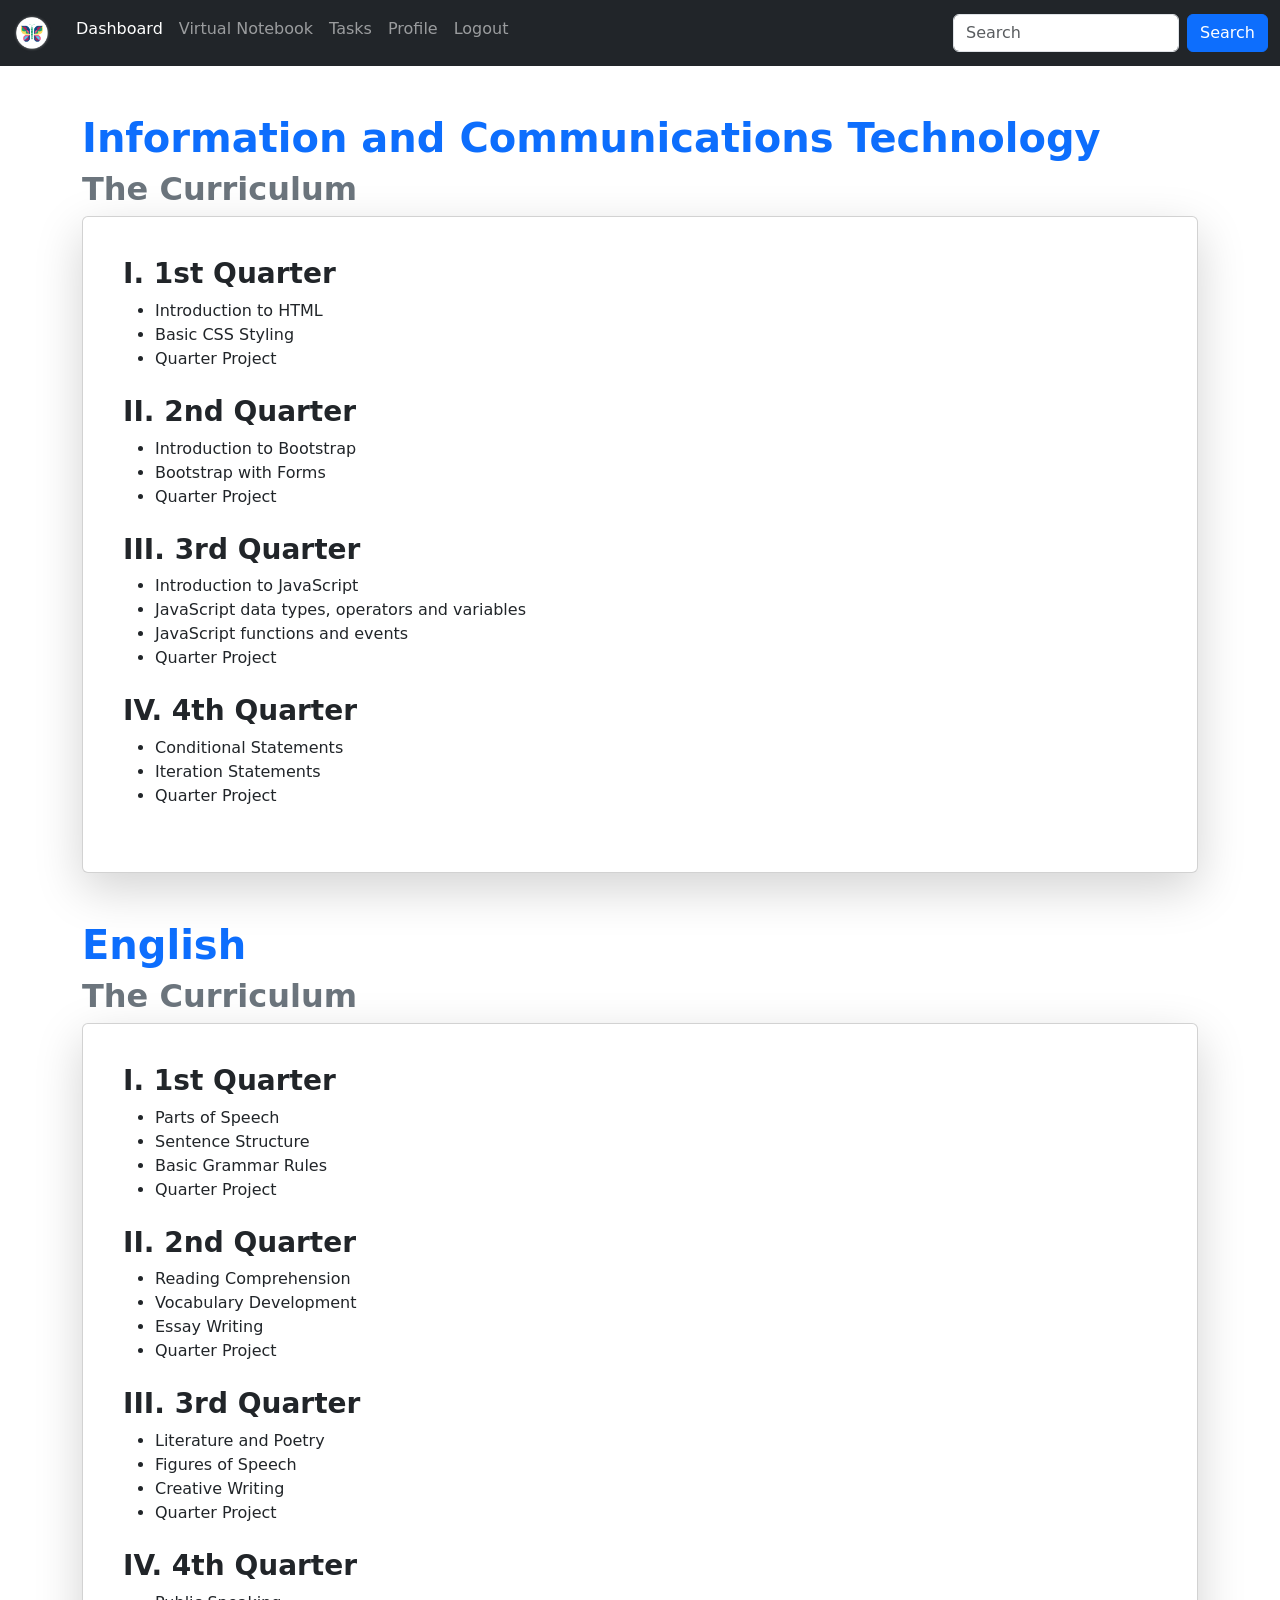
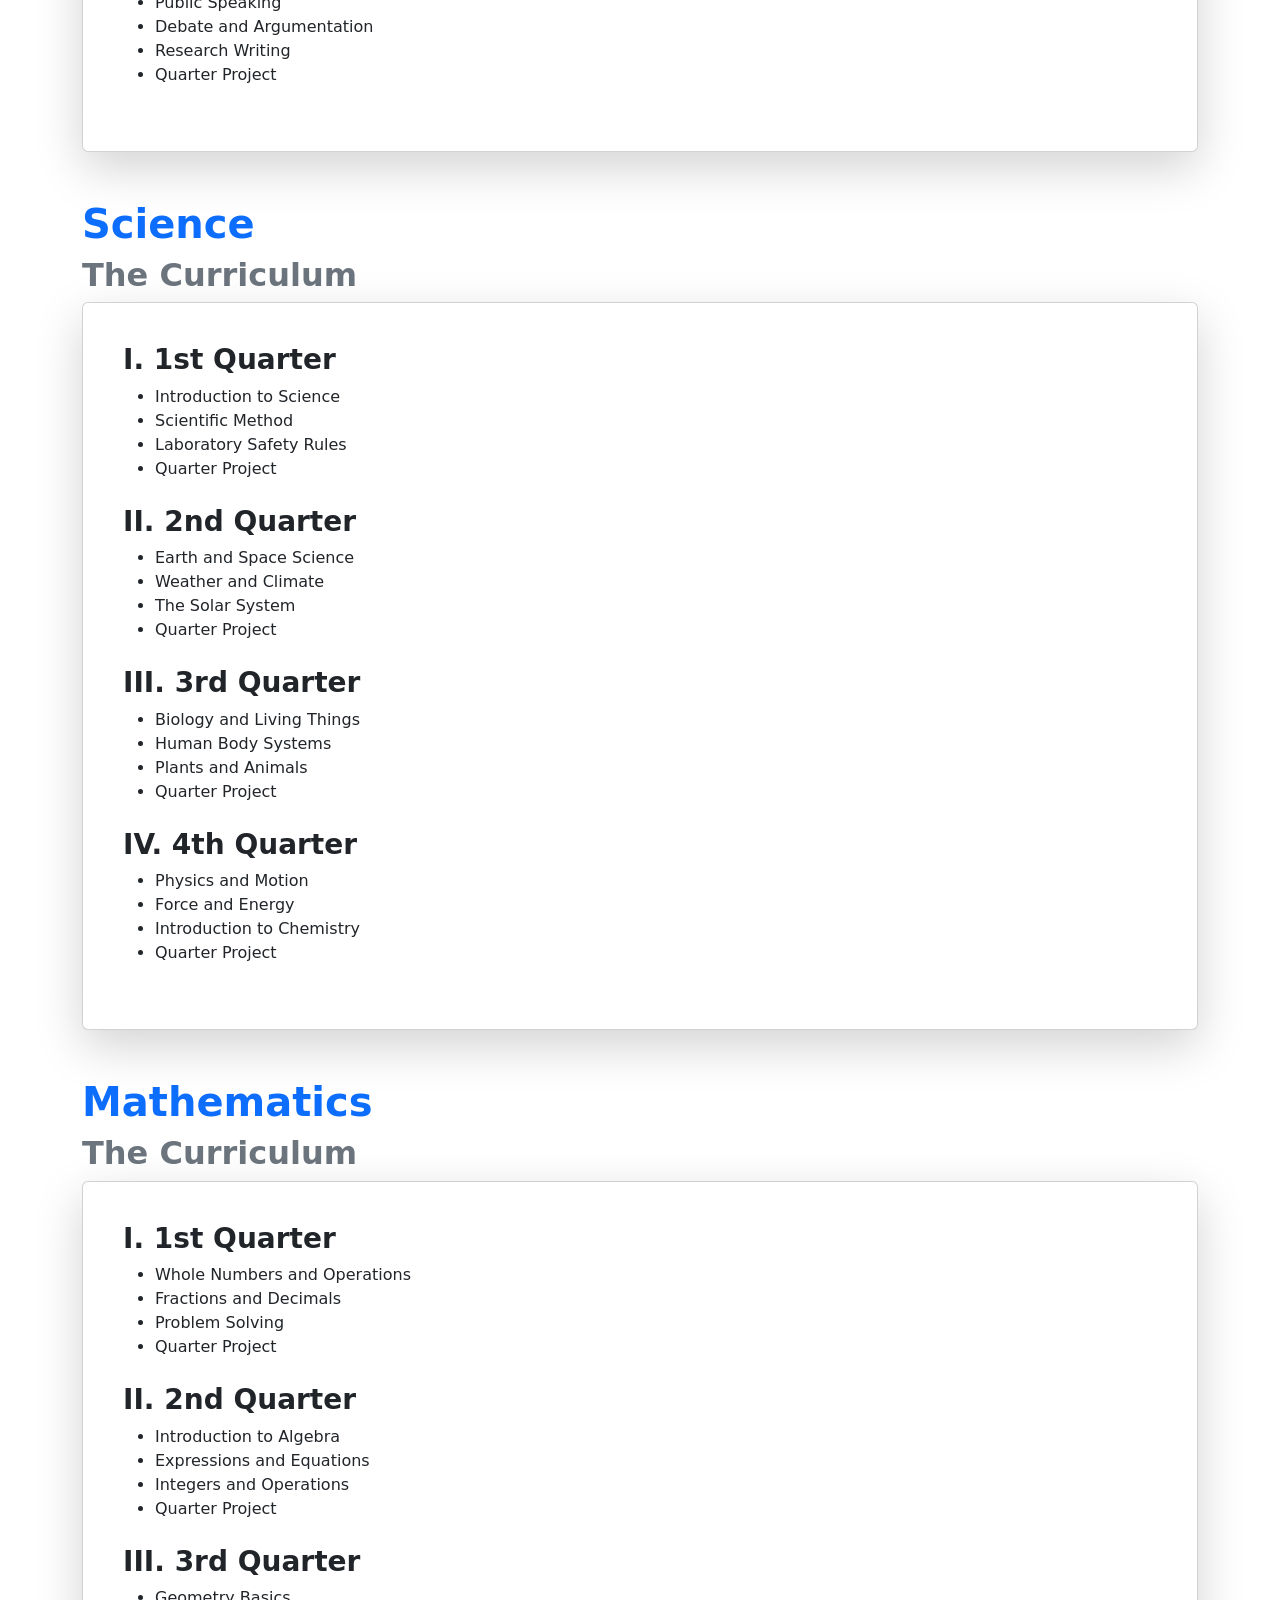
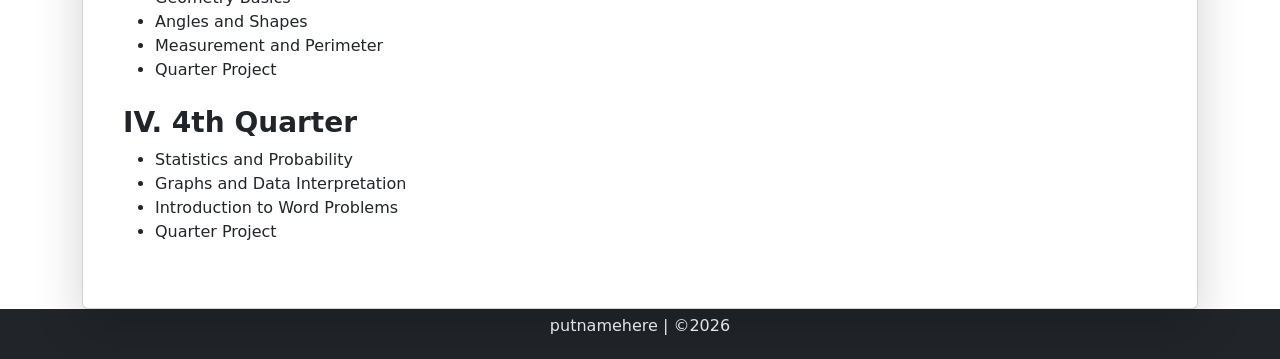
==== dashboard.html @ afe5343e "Rename dashbord.html to dashboard.html" ====
<!DOCTYPE html>
<html lang="en">
<head>
    <meta charset="UTF-8">
    <meta name="viewport" content="width=device-width, initial-scale=1.0">
    <title>Dashboard</title>
    <link href="https://cdn.jsdelivr.net/npm/bootstrap@5.3.8/dist/css/bootstrap.min.css" rel="stylesheet" integrity="sha384-sRIl4kxILFvY47J16cr9ZwB07vP4J8+LH7qKQnuqkuIAvNWLzeN8tE5YBujZqJLB" crossorigin="anonymous">
    <!-- BOOTSTRAP-JS -->
    <script src="https://cdn.jsdelivr.net/npm/bootstrap@5.3.8/dist/js/bootstrap.bundle.min.js" integrity="sha384-HwwvtgBNo3bZJJLYd8oVXjrBZt8cqVSpeBNS5n7C8IVInixGAoxmnlMuBnhbgrkm" crossorigin="anonymous"></script>

    <link rel="stylesheet" type="text/css" href="style.css">
</head>
<body>
    <nav class="navbar navbar-expand-sm navbar-dark bg-dark">
        <div class="container-fluid">
            <a class="navbar-brand" href="#">
                <img src="OBMC LOGO 2024-Circle.png" alt="Logo" style="width:40px;">    
            </a>
            <button class="navbar-toggler" type="button" data-bs-toggle="collapse" data-bs-target="#mynavbar" >
                <span class="navbar-toggler-icon"></span>
            </button>  

       <div class="collapse navbar-collapse" id="navbarNav">
         <ul class="navbar-nav me-auto mb-2 mb-1g-0">
            <li class="nav-item">
                <a class="nav-link active" href="#">Dashboard
                </a>
            </li>
             
            <li>
            <a class="nav-link" href="notebook.html">
                Virtual Notebook
            </a>

            </li>

            <li class="nav-item">
                <a class="nav-link" href="tasks.html">Tasks
                </a>
            </li>
            <li class="nav-item">
                <a class="nav-link" href="profile.html">Profile
                </a>
            </li>

            <li class="nav-item">
                <a class="nav-link" href="index.html">Logout
                </a>
            </li>

         </ul>
         <form class="d-flex">
            <input class="form-control me-2" type="text" placeholder="Search">
            <button class="btn btn-primary" type="submit">Search</button>   
         </form>

    </nav>

    </div>

    <div class="container mt-5">
        <h1 class="text-primary" style="font-weight: bold;">Information and Communications Technology</h1>
        <h2 class="text-secondary" style="font-weight: bold;">The Curriculum</h2>

        <div class="card shadow-lg p-4">
            <div class="card-body">
                <div class="mb-4">
                    <h3>
                    <span style="font-weight: bold;">I. 1st Quarter</span>
                    </h3>
                    <ul>
                    <li>Introduction to HTML</li>
                    <li>Basic CSS Styling</li>
                    <li>Quarter Project</li>
                    </ul>
                </div>

                <div class="mb-4">
                    <h3>
                    <span style="font-weight: bold;">II. 2nd Quarter</span>
                    </h3>
                    <ul>
                    <li>Introduction to Bootstrap</li>
                    <li>Bootstrap with Forms</li>
                    <li>Quarter Project</li>
                    </ul>
                </div>


                <div class="mb-4">
                    <h3>
                    <span style="font-weight: bold;">III. 3rd Quarter</span>
                    </h3>
                    <ul>
                    <li>Introduction to JavaScript</li>
                    <li>JavaScript data types, operators and variables</li>
                    <li>JavaScript functions and events</li>
                    <li>Quarter Project</li>
                    </ul>
                </div>

                <div class="mb-4">
                    <h3>
                    <span style="font-weight: bold;">IV. 4th Quarter</span>
                    </h3>
                    <ul>
                    <li>Conditional Statements</li>
                    <li>Iteration Statements</li>
                    <li>Quarter Project</li>
                    </ul>
                </div>
                </div>
                </div>
                </div>


        <div class="container mt-5">
        <h1 class="text-primary" style="font-weight: bold;">English</h1>
        <h2 class="text-secondary" style="font-weight: bold;">The Curriculum</h2>

        <div class="card shadow-lg p-4">
            <div class="card-body">
                <div class="mb-4">
                    <h3>
                    <span style="font-weight: bold;">I. 1st Quarter</span>
                    </h3>
                    <ul>
                    <li>Parts of Speech</li>
                    <li>Sentence Structure</li>
                    <li>Basic Grammar Rules</li>
                    <li>Quarter Project</li>
                    </ul>
                </div>

                <div class="mb-4">
                    <h3>
                    <span style="font-weight: bold;">II. 2nd Quarter</span>
                    </h3>
                    <ul>
                    <li>Reading Comprehension</li>
                    <li>Vocabulary Development</li>
                    <li>Essay Writing</li>
                    <li>Quarter Project</li>
                    </ul>
                </div>


                <div class="mb-4">
                    <h3>
                    <span style="font-weight: bold;">III. 3rd Quarter</span>
                    </h3>
                    <ul>
                    <li>Literature and Poetry</li>
                    <li>Figures of Speech</li>
                    <li>Creative Writing</li>
                    <li>Quarter Project</li>
                    </ul>
                </div>

                <div class="mb-4">
                    <h3>
                    <span style="font-weight: bold;">IV. 4th Quarter</span>
                    </h3>
                    <ul>
                    <li>Public Speaking</li>
                    <li>Debate and Argumentation</li>
                    <li>Research Writing</li>
                    <li>Quarter Project</li>
                    </ul>
                </div>
                </div>
                </div>
                </div>

        <div class="container mt-5">
        <h1 class="text-primary" style="font-weight: bold;">Science</h1>
        <h2 class="text-secondary" style="font-weight: bold;">The Curriculum</h2>

        <div class="card shadow-lg p-4">
            <div class="card-body">
                <div class="mb-4">
                    <h3>
                    <span style="font-weight: bold;">I. 1st Quarter</span>
                    </h3>
                    <ul>
                    <li>Introduction to Science</li>
                    <li>Scientific Method</li>
                    <li>Laboratory Safety Rules</li>
                    <li>Quarter Project</li>
                    </ul>
                </div>

                <div class="mb-4">
                    <h3>
                    <span style="font-weight: bold;">II. 2nd Quarter</span>
                    </h3>
                    <ul>
                    <li>Earth and Space Science</li>
                    <li>Weather and Climate</li>
                    <li>The Solar System</li>
                    <li>Quarter Project</li>
                    </ul>
                </div>

                
                <div class="mb-4">
                    <h3>
                    <span style="font-weight: bold;">III. 3rd Quarter</span>
                    </h3>
                    <ul>
                    <li>Biology and Living Things</li>
                    <li>Human Body Systems</li>
                    <li>Plants and Animals</li>
                    <li>Quarter Project</li>
                    </ul>
                </div>

                <div class="mb-4">
                    <h3>
                    <span style="font-weight: bold;">IV. 4th Quarter</span>
                    </h3>
                    <ul>
                    <li>Physics and Motion</li>
                    <li>Force and Energy</li>
                    <li>Introduction to Chemistry</li>
                    <li>Quarter Project</li>
                    </ul>
                </div>
                </div>
                </div>
                </div>

        <div class="container mt-5">
        <h1 class="text-primary" style="font-weight: bold;">Mathematics</h1>
        <h2 class="text-secondary" style="font-weight: bold;">The Curriculum</h2>

        <div class="card shadow-lg p-4">
            <div class="card-body">
                <div class="mb-4">
                    <h3>
                    <span style="font-weight: bold;">I. 1st Quarter</span>
                    </h3>
                    <ul>
                    <li>Whole Numbers and Operations</li>
                    <li>Fractions and Decimals</li>
                    <li>Problem Solving</li>
                    <li>Quarter Project</li>
                    </ul>
                </div>

                <div class="mb-4">
                    <h3>
                    <span style="font-weight: bold;">II. 2nd Quarter</span>
                    </h3>
                    <ul>
                    <li>Introduction to Algebra</li>
                    <li>Expressions and Equations</li>
                    <li>Integers and Operations</li>
                    <li>Quarter Project</li>
                    </ul>
                </div>

                
                <div class="mb-4">
                    <h3>
                    <span style="font-weight: bold;">III. 3rd Quarter</span>
                    </h3>
                    <ul>
                    <li>Geometry Basics</li>
                    <li>Angles and Shapes</li>
                    <li>Measurement and Perimeter</li>
                    <li>Quarter Project</li>
                    </ul>
                </div>

                <div class="mb-4">
                    <h3>
                    <span style="font-weight: bold;">IV. 4th Quarter</span>
                    </h3>
                    <ul>
                    <li>Statistics and Probability</li>
                    <li>Graphs and Data Interpretation</li>
                    <li>Introduction to Word Problems</li>
                    <li>Quarter Project</li>
                    </ul>
                </div>
                </div>
                </div>
                </div>

    <footer class="bg-dark text-light d-flex align-items-center justify-content-center" style="height: 50px;">
        <p class="text-center">putnamehere | &copy2026</p>
    </footer>
    <script src="proj.js"></script>
</body>
</html>
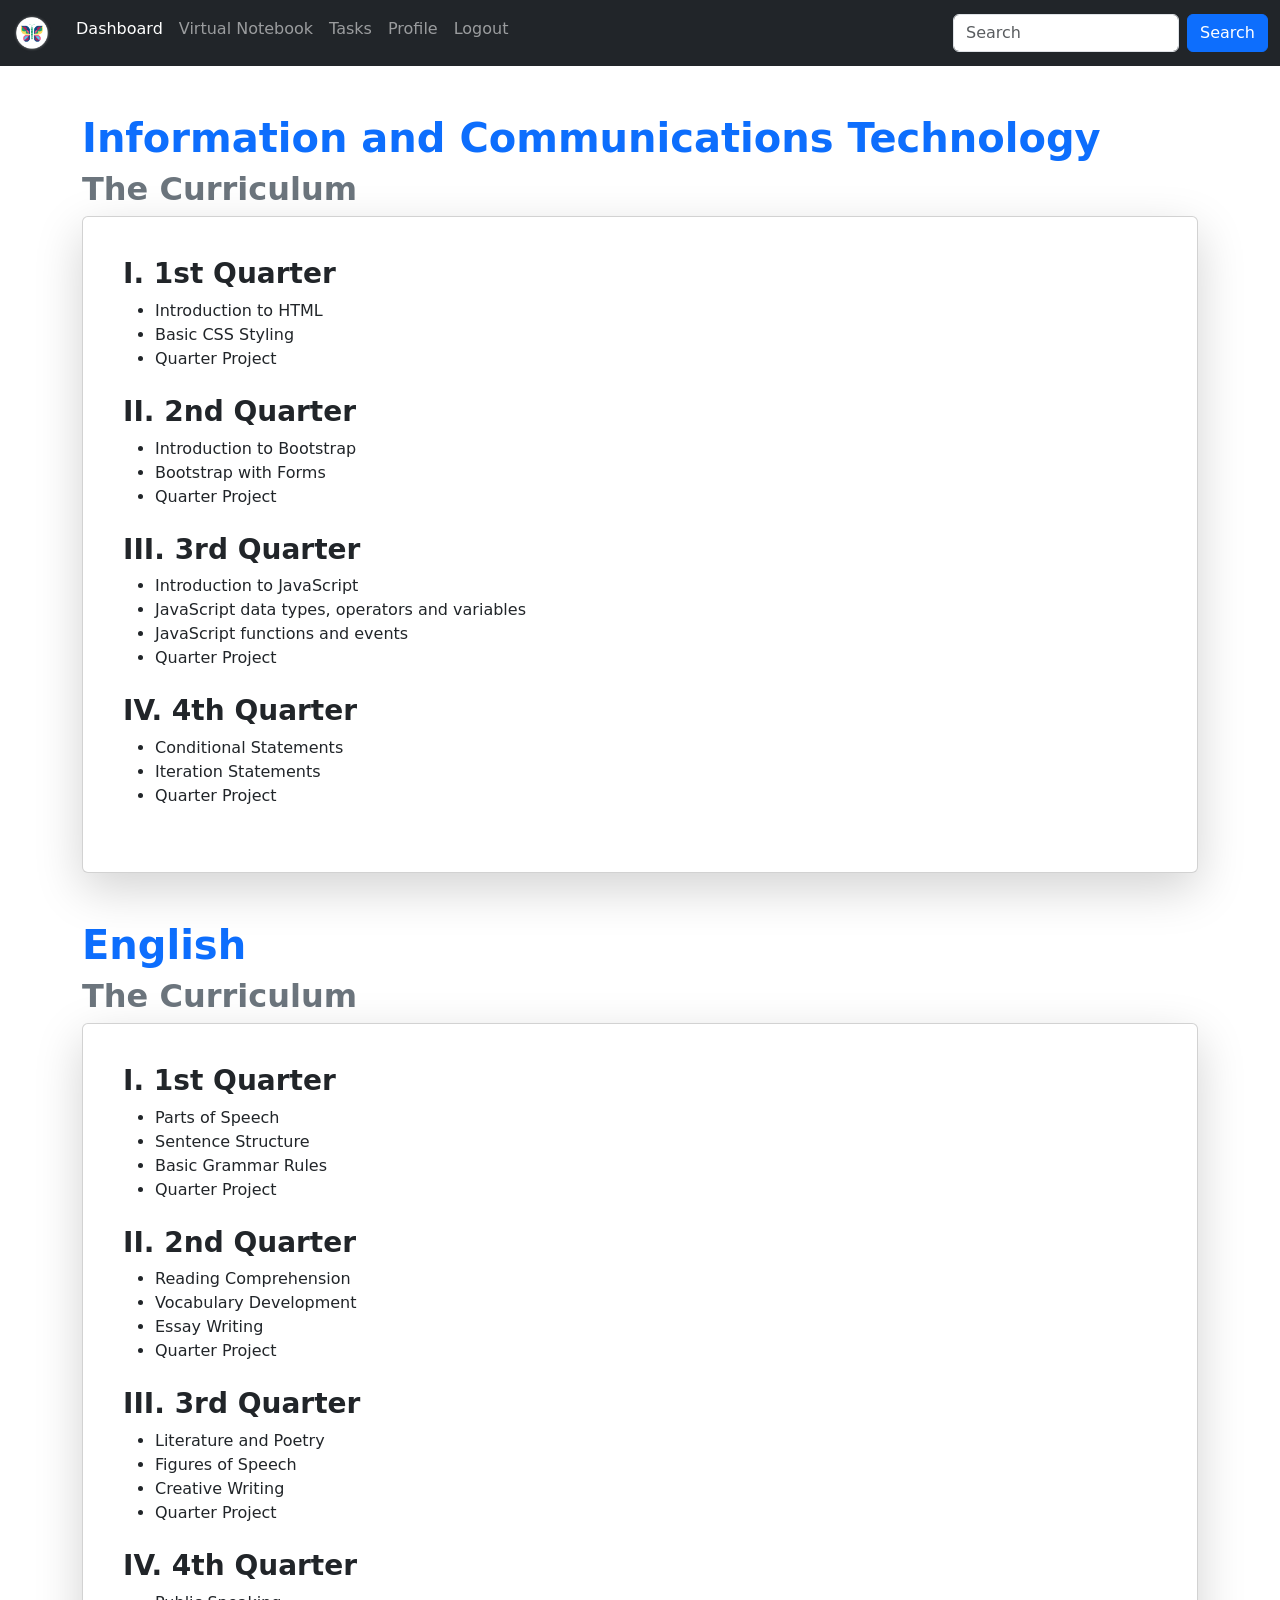
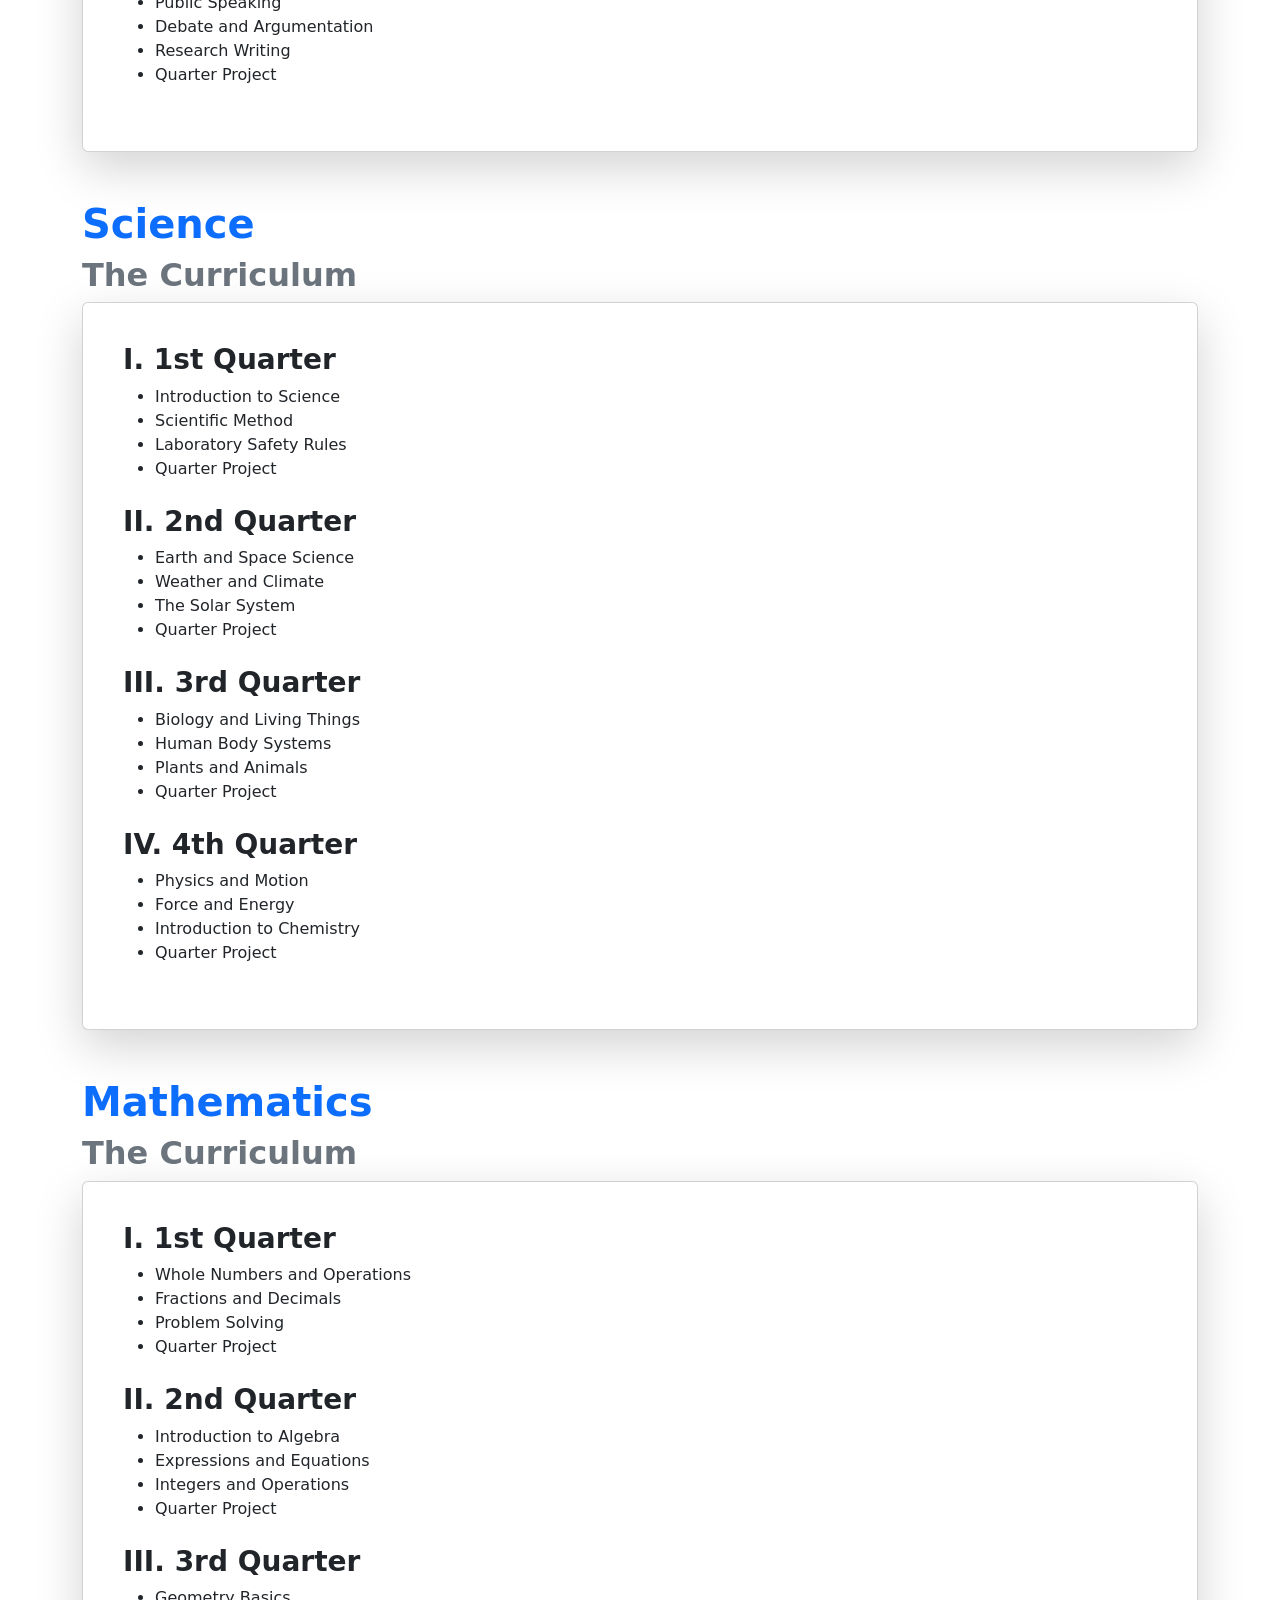
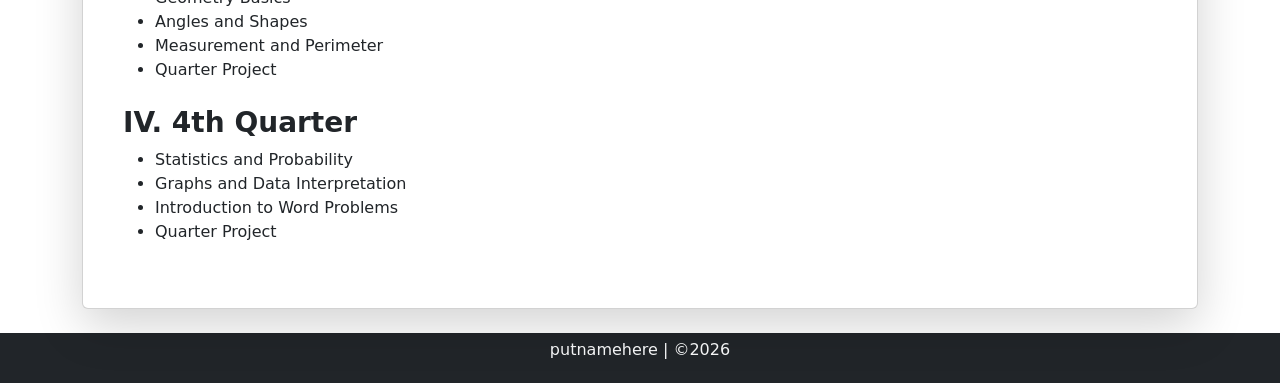
==== commit 3a3e03f0: "Update dashboard.html" ====
--- a/dashboard.html
+++ b/dashboard.html
@@ -287,7 +287,7 @@
                 </div>
                 </div>
                 </div>
-
+    <br>
     <footer class="bg-dark text-light d-flex align-items-center justify-content-center" style="height: 50px;">
         <p class="text-center">putnamehere | &copy2026</p>
     </footer>
